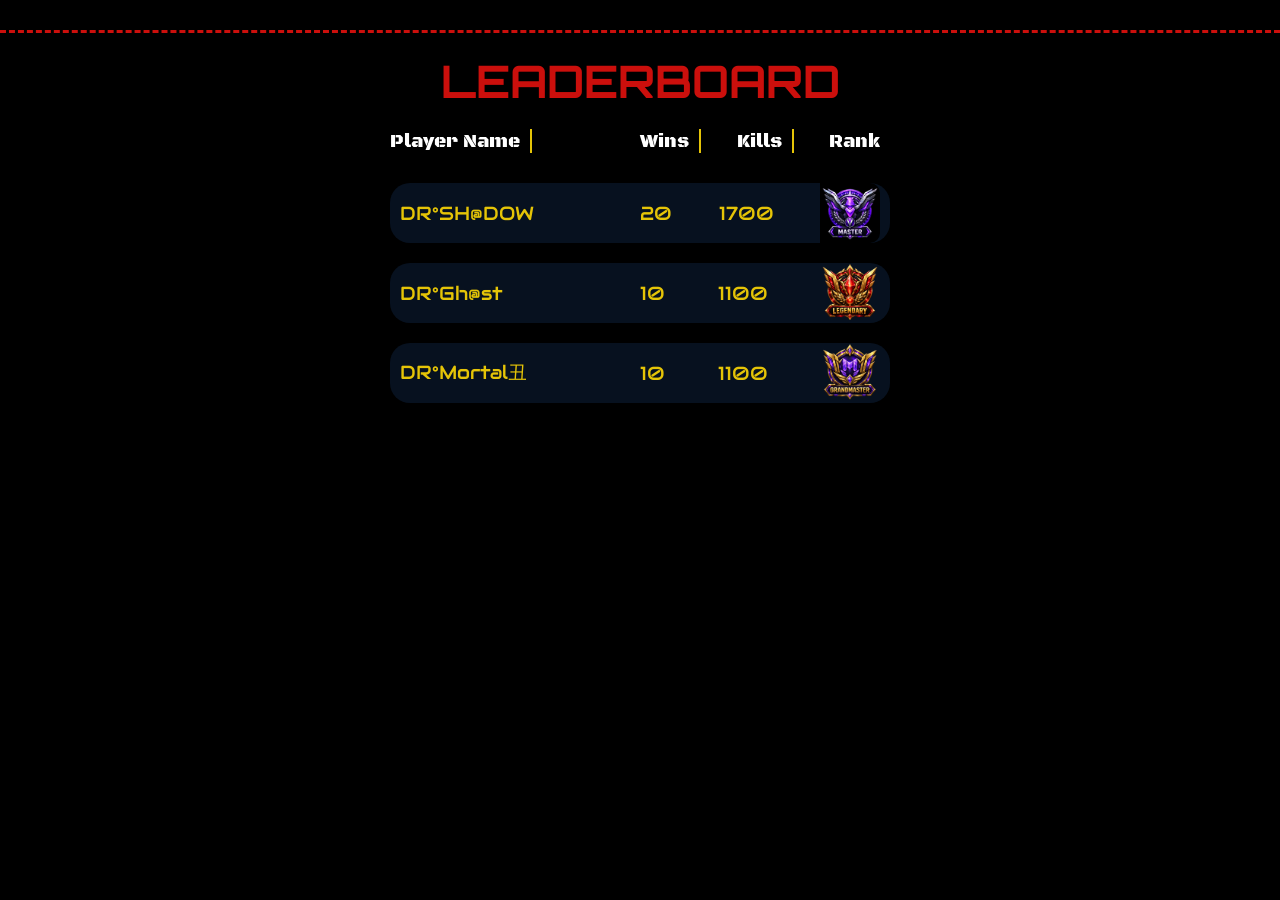
==== leaderboard.html @ 0f206b9f "Update" ====
<!DOCTYPE html>
<html lang="en">
<head>
    <meta charset="UTF-8">
    <meta name="viewport" content="width=device-width, initial-scale=1.0">
    <link rel="stylesheet" href="dark.css">
    <link rel="icon" href="favico.png" type="image/png">
    <title>leaderboard page</title>
</head>
<body>
    <header>
         <section id="leaderboard">
            <h2>LEADERBOARD</h2>
            <p></p>
            <div class="table">
                   <div class="thead">
                            <p>Player Name</p>
                        <div>
                          <p>Wins</p>
                          <p>Kills</p>
                          <p>Rank</p>
                        </div>
                   </div>
                    <div class="tbody">
                        <p>DR°SH@DOW</p>
                        <div>
                          <p>20</p>
                          <p>1700</p>
                          <img src="master.png" alt="">
                        </div>
                   </div>
                   <div class="tbody">
                        <p>DR°Gh@st</p>
                        <div>
                          <p>10</p>
                          <p>1100</p>
                          <img src="legendary.png" alt=""> 
                        </div>
                   </div>
                   <div class="tbody">
                        <p>DR°Mortal丑</p>
                        <div>
                          <p>10</p>
                          <p>1100</p>
                          <img src="grandmaster.png" alt=""> 
                        </div>
                   </div>
            </div>
        </section>
    </header>
</body>
</html>
---- dark.css ----
@import url('https://fonts.googleapis.com/css2?family=Audiowide&family=Black+Ops+One&family=Orbitron:wght@400..900&display=swap');
*{
    box-sizing: border-box;
    margin: 0;
    padding: 0;
    scroll-behavior: smooth;
}
html {

}
:root{
    --color: #000;
    --font-size-p: 0.75rem;
    --color-1: #e5c407;
    --red: #cb0f0c;
    --white: #fff;
    --color-3: #07111f;
}
body{
    background: var(--color);
    height: 100dvh;
}
/* hero section */
header{
    position: relative;
    overflow: hidden;
    height: 100dvh;
}
header > div:first-of-type{
width: 100%;
 display: flex;
 align-items: center;
 justify-content: space-between;
 flex-direction: row;
position: fixed;
top: 0;
border-radius: 0 0 10px 10px;
background: rgba(255, 255, 255, 0.12);
border: 2px solid rgba(255, 255, 255, 0.25);
backdrop-filter: blur(17px);
box-shadow: 7px 0 32px 0 rgba(255, 255, 255, 0.25);
z-index: 1000;
}
header  img{
    width: 10%;
    height: 10%;
    max-width: 60px;
    max-height: 60px;
    border-radius: 10px;
    border: 2px solid ;
    margin: 0;
}
nav{
    padding-right: 20px;
}
nav div{
    display: flex;
    width: auto;
    max-width: 400px;
    justify-content: center;
    gap: 10px;
    padding: 0 10px 0 0;
}
nav button{
    display: none;
}
nav div a {
    font-size: var(--font-size-p);
    text-decoration: none;
    color: var(--red);
    font-family: Orbitron, sans-serif;
}
nav div a:hover{
padding: 5px;
border-radius: 10px;
background: rgba(255, 255, 255, 0.12);
border: 2px solid rgba(255, 255, 255, 0.25);
backdrop-filter: blur(17px);
box-shadow: 7px 0 32px 0 rgba(255, 255, 255, 0.25);
} 
nav div a:last-of-type {
    display: none;
}
/* hero body*/
header .content{
    margin-top: calc(15vh + 20px);
}
header .content *{
    display: block;
}
header .content img{
    width: 50vw;
    max-width: 500px;
    height: 60vh;
    max-height: 550px;
    border-radius: 0 10px 0 10px;
    border: none;
    margin-right: 0;
    position: absolute;
    right: 10%;
    z-index: -1;
    
}
header .content h1{
    font-family: Black Ops One, sans-serif;
    color: var(--red);
    font-size: clamp(4rem, 6vw, 7rem);
}
header .content p:first-of-type{
font-family: Audiowide, sans-serif;
color: var(--color-1);
font-size: 10px;
}
header .content p, h1, img{
    margin-left: 5%;
 }
header .content img{
    position: absolute;
    right: 5%;
    top: calc(250px - 10vh);
 }
header .content p:last-of-type{
    font-family: Orbitron, sans-serif;
    color: var(--white);
 }
 header .content a {
    display: inline-block;
        height: auto;
        padding: 10px 20px;
        text-align: center;
        font-size: 10px;
        color: var(--white);
        border-radius: 10px;
        background: #4b068c;
    text-decoration: none;
    color: var(--red);
    font-family: Orbitron, sans-serif;
    margin-left: 10vw;
    margin-top: calc(200px - 10vh);
 }
 header .content a:hover {
border-radius: 10px;
background: rgba(255, 255, 255, 0.12);
border: 2px solid rgba(255, 255, 255, 0.25);
backdrop-filter: blur(17px);
box-shadow: 7px 0 32px 0 rgba(255, 255, 255, 0.25);
 }
 /* main content activities section*/
 main #activities {
    background-color: var(--color-3);
    padding-bottom: 20px;
 }
 #activities {
    padding: 20px 0 20px 10px;
 }
 #activities > h2 {
    font-size: 1.7rem;
    font-family: Orbitron, sans-serif;
    text-align: left;
    margin-bottom: 50px;
    border-bottom: 2px solid var(--color-1);
    color: var(--red);
 }
 #activities > div  {
     display: flex;
     flex-flow: row wrap;
     gap: 20px;
     align-items: center;
     justify-content: center;
     height: auto;
 }
 .activity{
    width: 70vw;
    max-width: 450px;
    height: 80px;
    padding: 10px 10px 20px;
    overflow: hidden;
    border-radius: 10px;
    color: var(--white);
    transition: all 1.5s linear
 }
 .activity:hover {
    height: auto;
    box-shadow: 0 5px 5px var(--color-1);
    transition: all 2s linear
 }
 .activity div h3{
  font-family: Orbitron, sans-serif;
 }
 .activity p{
    margin-top: 20px;
    font-family: Audiowide, sans-serif;
 }
 .activity div{
    display: flex;
    align-items: center;
    justify-content: space-between;
 }
 .activity:nth-child(1){
   background-image: url(background5.png);
   background-size: cover;
   background-position: center;
   background-repeat: no-repeat;
 }.activity:nth-child(2){
   background-image: url(background2.png);
   background-size: cover;
   background-position: center;
   background-repeat: no-repeat;
 }
 .activity:nth-child(3){
   background-image: url(background3.png);
   background-size: cover;
   background-position: center;
   background-repeat: no-repeat;
 }
 .activity:nth-child(4){
   background-image: url(background4.png);
   background-size: cover;
   background-position: center;
   background-repeat: no-repeat;
 }
 .activity img{
    width: 60px;
    height: 60px;
    border-radius: 50%;
    margin: 0;
 }
 /* leaderboard section */
 #leaderboard{
    background-color: var(--color);
    padding: 30px 0 0;
 }
 #leaderboard > h2 {
    font-size: clamp(2.2rem, 3.5vw, 3.5rem);
    text-align: center;
    font-weight: bold;
    padding-top: 20px;
    color: var(--red);
    font-family: Orbitron, sans-serif;
    border-top: 3px dashed var(--red);
 }
 #leaderboard > p {
    font-family: Audiowide, sans-serif;
    text-align: center;
    font-weight: 600;
    color: var(--re, rgb(102, 76, 196));
    font-size: clamp(1.1rem, 1.5vw, 1.7rem);
    margin-bottom: 20px;
 }
 .table {
    display: flex;
    flex-direction: column;
 }
 .table > div{
    width: 90vw;
    max-width: 500px;
    display: flex;
    justify-content: space-between;
    gap: 40px;
 }
 .table > div:first-of-type {
    padding: 0;
    margin: 0 auto 20px;
 }
 .table a {
    align-self: flex-end;
    margin: 10px 40px 10px 10px;
    text-decoration: none;
    font-family: Black Ops One, sans-serif;
    color: var(--white);
    font-size: clamp(1.1rem, 2vw, 1.5rem);
    border-bottom: 2px solid;
 }
 .table a:hover {
    background: linear-gradient(135deg, var(--red), var(--color-1));
    background-clip: text;
    -webkit-text-fill-color: transparent;
    -webkit-background-clip: text;
    border-radius: 10px;
    text-decoration: underline;
    padding: 10px 5px;
    border-bottom: none;
    box-shadow: 0 0 6px 1px var(--white);
 }
 .thead p{
    padding-right: 10px;
    color: var(--white);
    font-size: clamp(1.2rem, 1.5vw, 2rem);
    font-family: Black Ops One, sans-serif;
    border-right: 2px solid var(--color-1);
 }
 .thead div p:last-of-type{
    border: none;
 }
 .thead > div {
    width: 50%;
    display: flex;
    justify-content: space-between;
    gap: 15px
 }
 .tbody p{
    font-size: clamp(1.2rem, 1.5vw, 2rem);
 }
 .tbody > div img {
    width: 70px;
    height: 70px;
    border-radius: 0 10px 10px 0;
    border: none;
 }
 .tbody {
    display: flex;
    align-items: center;
    font-family: Audiowide, sans-serif;
    color: var(--color-1);
    background: #07111f;
    margin: 10px auto;
    padding: 0 10px;
    border-radius: 20px;
 }
 .tbody div {
    height: 100%;
    align-items: center;
    width: 50%;
    display: flex;
    gap: 10px;
    justify-content: space-between;
 }
 /* main rules section */
 #rules {
    background-color: var(--color-3);
       color: var(--white);
       padding-top: 20px;
       padding-bottom: 20px;
 }
 #rules > h2 {
    margin: 0 10px 20px;
    font-family: Black Ops One, sans-serif;
    font-size: clamp(1.5rem, 3vw, 3rem);
 }
 #rules > h2::before{
    content: "🔥";
 }
 #rules > h2::after {
    content: "🔥";
 }
 #rules ul {
    width: 80vw;
    max-width: 700px;
    margin: auto;
    display: grid;
    grid-template-columns: 1fr 1fr;
    column-gap: 20px;
 }
 #rules ul li {
    list-style-type: square;
    font-weight: 100;
     color: var(--color-1);
    font-family: Orbitron, sans-serif;
 }
 #rules h3 {
    margin: 5vh 0 10px 5vw;
    font-family: Black Ops One, sans-serif;
 }
 #rules h4 {
    text-align: center;
    font-size: 1.2rem;
    margin: 30px;
 }
 #rules p {
    text-align: center;
 }
#rules h4:first-of-type::before {
 content: "⚠️";
}
#rules h4:nth-of-type(2)::before{
    content: "❌";
}
 /* mobile version */
 @media screen and (max-width: 450px){
     /* menu effects*/
     body {
        background: var(--color);
     }
    nav {
        position: relative;
        padding: 0;
    }
    nav button {
        margin-right: 15px;
        display: block;
        font-size: var(--font-size-p);
        font-family: Orbitron, sans-serif;
        border-radius: 10px;
        border: none;
        padding: 7px 10px;
        color: var(--white);
        background: var(--color);
        box-shadow: 0 0 12px 5px #333;
    }
    nav div{
        width: 0;
        transform: scale(0) translate(0, 0);
        height: 0;
        background: black;
        flex-direction: column;
        align-items: center;
        position: absolute;
        top: 100%;
        right: 0;
        padding: 30px 0 20px;
        border-radius: 10px 0 10px 10px;
        overflow: hidden;
        transition: all 0.3s ease;
    }
    nav div a {
        margin: 10px auto;
    }
    nav:hover div{
        transform: scale(1) translate(0, 0);
        height: auto;
        width: 60vw;
         transition: all 0.3 ease;
         z-index: 99;
         margin: 0;
    }
    nav div a:last-of-type{
        display: block;
        width: 70%;
        height: auto;
        padding: 10px 10px;
        text-align: center;
        font-size: calc(var(--font-size-p) + 10px);
        margin: auto;
        color: var(--white);
        border-radius: 10px;
        background: #4b068c;
    }
    /* content */ 
    header .content{
        margin-top: calc(15vh + 20px);
        position: relative;
        height: calc(100dvh - 100px);
        min-height: 0;
    }
    header .content a{
        display: none;
    }
    header .content p, h1 {
        text-align: center;
    }
    header h1{font-family: Black Ops One, sans-serif;
        font-size: 3.5rem;
        color: var(--red);
    }
    header .content p:last-of-type {
        text-align: center;
        margin-top: 15px;
    }
    header .content img {
        width: 60vw;
        height: 50vh;
        max-width: 300px;
        max-height: 350px;
        position: absolute;
        left: 50%;
        top: 30vh;
        transform: translateX(-50%);
        margin-top: 0;
    }
    /* main activities */ 
    #activities > h2 {
        text-align: center;
        border: none;
    }
    .activity p{
        font-size: 1.2rem;
    }
    /*main leaderboard */
    .table a {
        text-align: center;
    }
}
/* tablet version */
@media screen and (min-width: 500px) and (max-width: 1000px){
    body {
        background-color: var(--color);
    }
 /* content*/
 header .content p, h1, img{
    margin-left: 5%;
 }
 header .content p:first-of-type {
    font-size: 1.5rem;
 }
 header .content h1{
    font-size: 5rem;
 }
 header .content img{
    right: 5%;
    top: 250px;
 }
 header .content a {
    display: inline-block;
        height: auto;
        padding: 10px 20px;
        text-align: center;
        font-size: 1.5rem;
        color: var(--white);
        border-radius: 10px;
        background: #4b068c;
    text-decoration: none;
    color: var(--red);
    font-family: Orbitron, sans-serif;
    margin-left: 10vw;
    margin-top: calc(300px - 10vh);
 }
 header .content a:hover {
border-radius: 10px;
background: rgba(255, 255, 255, 0.12);
border: 2px solid rgba(255, 255, 255, 0.25);
backdrop-filter: blur(17px);
box-shadow: 7px 0 32px 0 rgba(255, 255, 255, 0.25);
 }
}
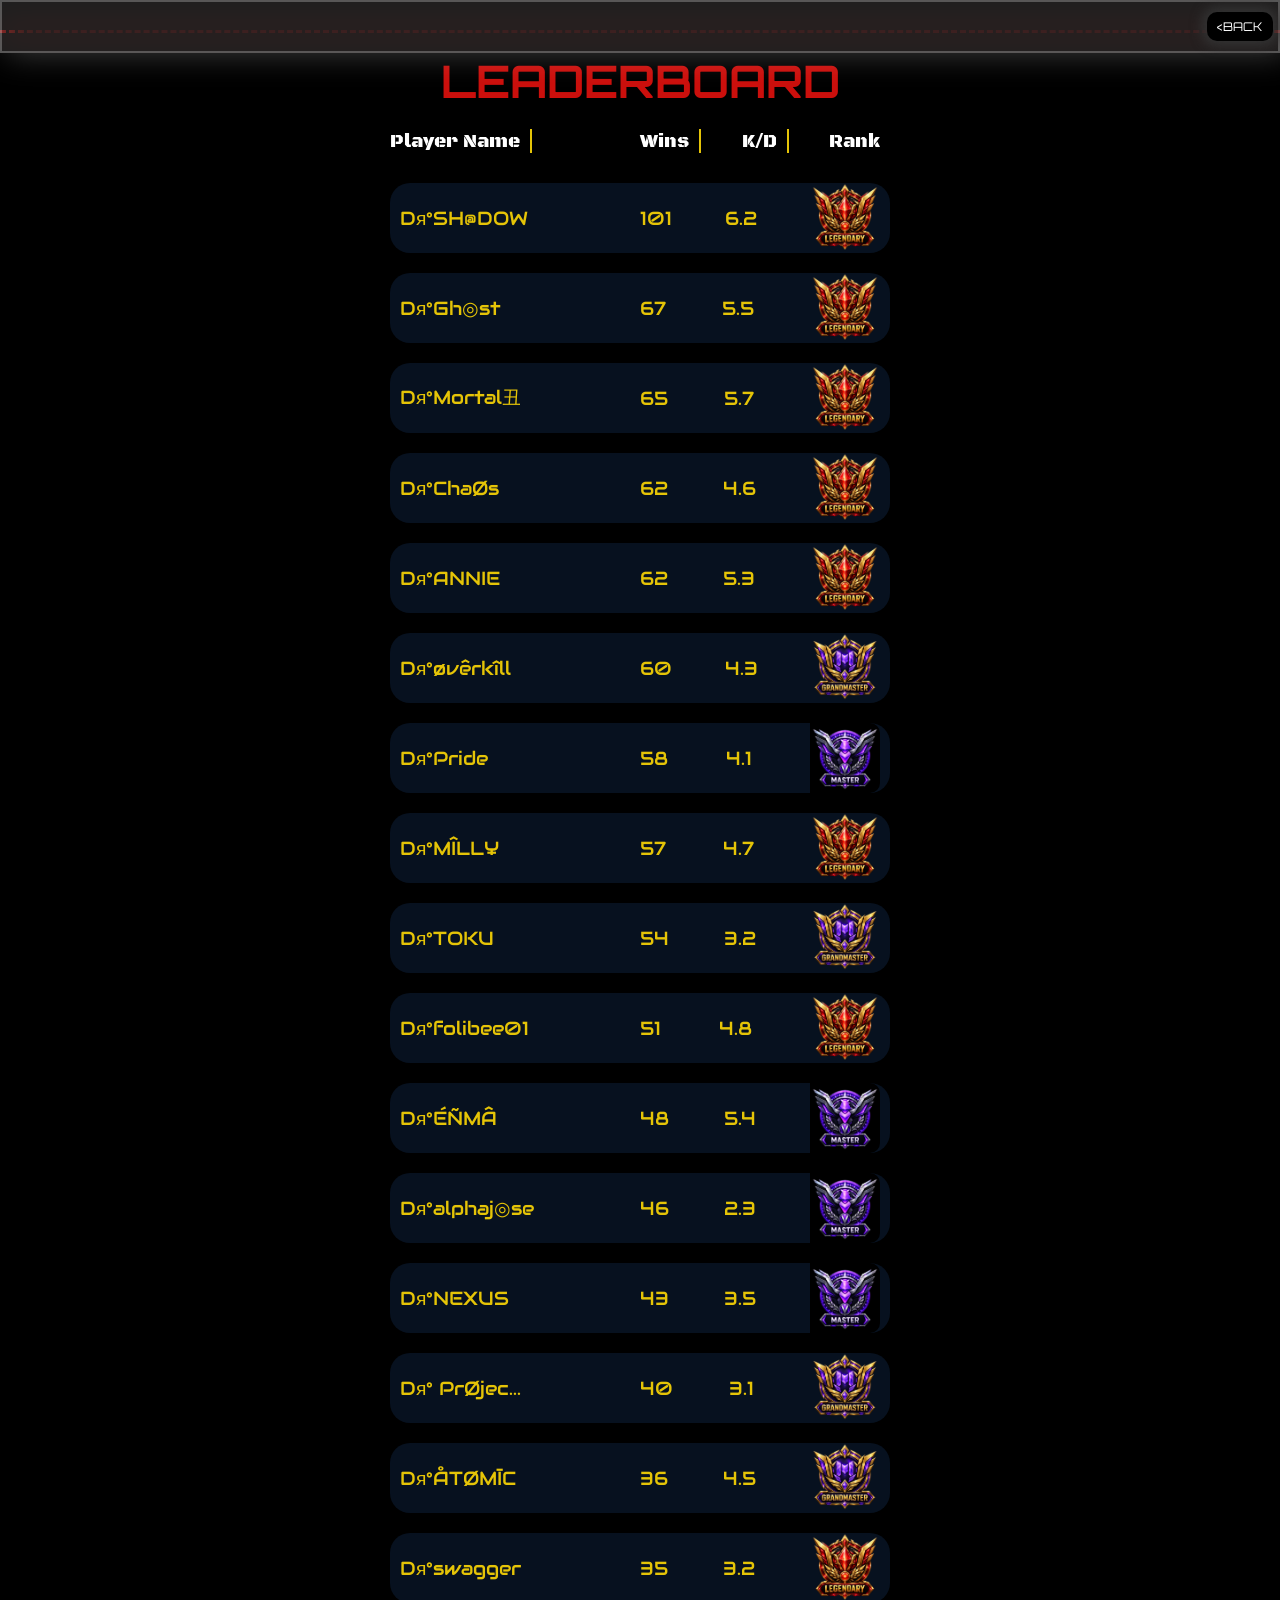
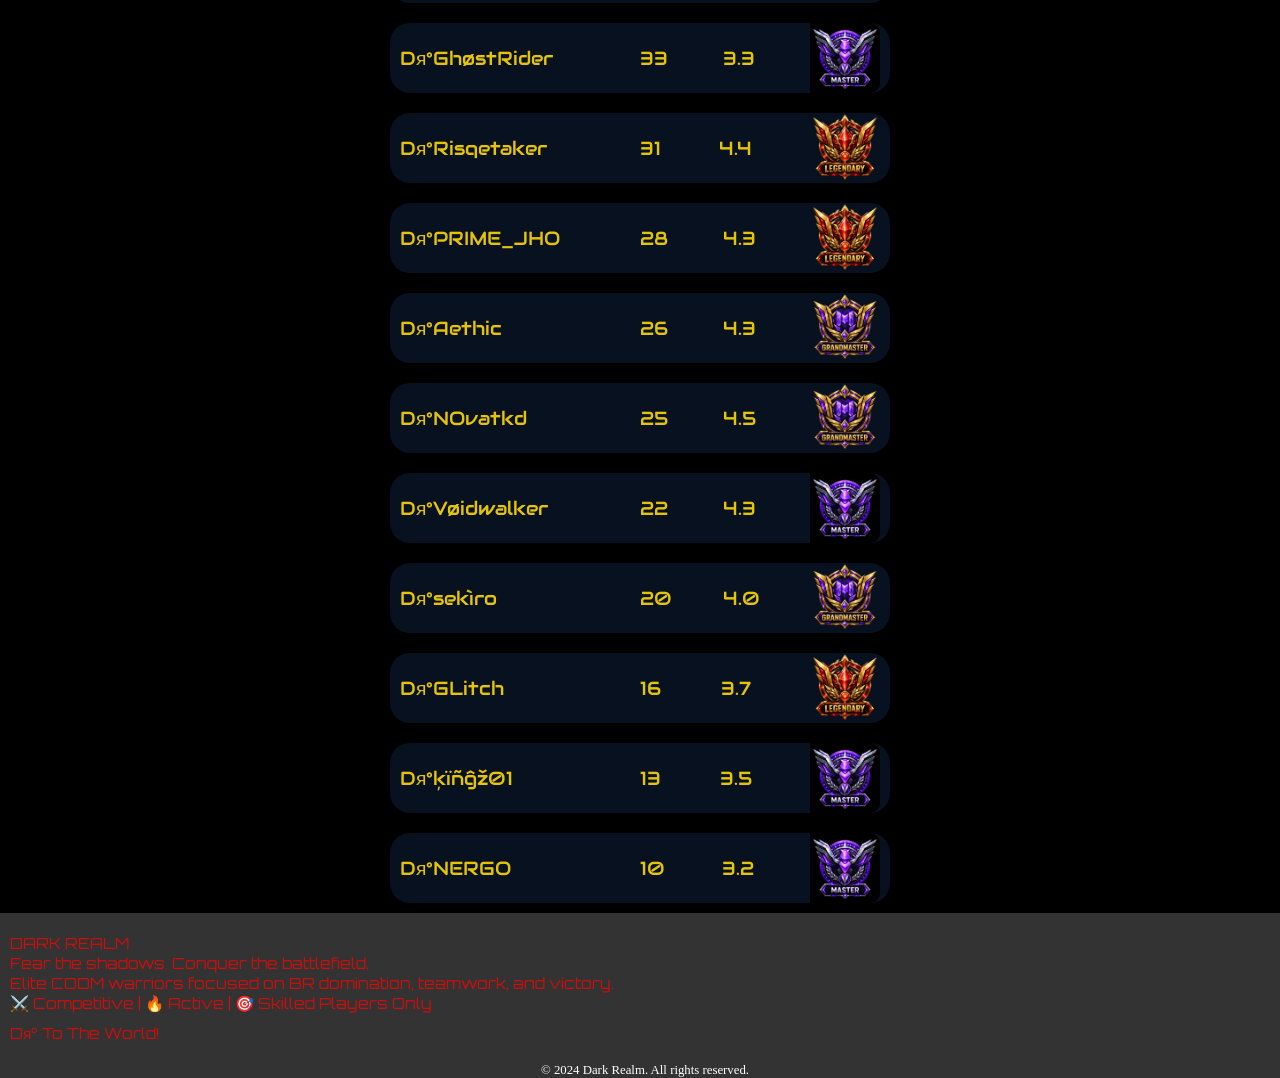
==== commit 760b8924: "update" ====
--- a/leaderboard.html
+++ b/leaderboard.html
@@ -3,12 +3,15 @@
 <head>
     <meta charset="UTF-8">
     <meta name="viewport" content="width=device-width, initial-scale=1.0">
-    <link rel="stylesheet" href="dark.css">
+    <link rel="stylesheet" href="dark2.css">
     <link rel="icon" href="favico.png" type="image/png">
     <title>leaderboard page</title>
 </head>
 <body>
     <header>
+         <nav>
+           <a href="index.html">&lt;BACK</a>
+         </nav>
          <section id="leaderboard">
             <h2>LEADERBOARD</h2>
             <p></p>
@@ -17,36 +20,231 @@
                             <p>Player Name</p>
                         <div>
                           <p>Wins</p>
-                          <p>Kills</p>
+                          <p>K/D</p>
                           <p>Rank</p>
                         </div>
                    </div>
                     <div class="tbody">
-                        <p>DR°SH@DOW</p>
-                        <div>
-                          <p>20</p>
-                          <p>1700</p>
-                          <img src="master.png" alt="">
-                        </div>
-                   </div>
-                   <div class="tbody">
-                        <p>DR°Gh@st</p>
-                        <div>
-                          <p>10</p>
-                          <p>1100</p>
+                        <p>Dя°SH@DOW</p>
+                        <div>
+                          <p>101</p>
+                          <p>6.2</p>
+                          <img src="legendary.png" alt="">
+                        </div>
+                   </div>
+                   <div class="tbody">
+                        <p>Dя°Gh◎st</p>
+                        <div>
+                          <p>67</p>
+                          <p>5.5</p>
                           <img src="legendary.png" alt=""> 
                         </div>
                    </div>
                    <div class="tbody">
-                        <p>DR°Mortal丑</p>
-                        <div>
-                          <p>10</p>
-                          <p>1100</p>
-                          <img src="grandmaster.png" alt=""> 
-                        </div>
-                   </div>
+                        <p>Dя°Mortal丑</p>
+                        <div>
+                          <p>65</p>
+                          <p>5.7</p>
+                          <img src="legendary.png" alt=""> 
+                        </div>
+                   </div>
+                   <!--new start-->
+                   <div class="tbody">
+                            <p>Dя°ChaØs</p>
+                            <div>
+                              <p>62</p>
+                              <p>4.6</p>
+                              <img src="legendary.png" alt=""> 
+                            </div>
+                    </div>    
+                   <div class="tbody">
+                        <p>Dя°ANNIE</p>
+                        <div>
+                          <p>62</p>
+                          <p>5.3</p>
+                          <img src="legendary.png" alt=""> 
+                        </div>
+                   </div>
+                    <div class="tbody">
+                          <p>Dя°øvêrkîll</p>
+                          <div>
+                            <p>60</p>
+                            <p>4.3</p>
+                            <img src="grandmaster.png" alt=""> 
+                          </div>
+                    </div>
+                    <div class="tbody">
+                            <p>Dя°Pride</p>
+                            <div>
+                              <p>58</p>
+                              <p>4.1</p>
+                              <img src="master.png" alt=""> 
+                            </div>
+                    </div>
+                    <div class="tbody">
+                            <p>Dя°MÎLL¥</p>
+                            <div>
+                              <p>57</p>
+                              <p>4.7</p>
+                              <img src="legendary.png" alt=""> 
+                            </div>
+                    </div> 
+                    <div class="tbody">
+                            <p>Dя°TOKU</p>
+                            <div>
+                              <p>54</p>
+                              <p>3.2</p>
+                              <img src="grandmaster.png" alt=""> 
+                            </div>
+                    </div>
+                    <div class="tbody">
+                            <p>Dя°folibee01</p>
+                            <div>
+                              <p>51</p>
+                              <p>4.8</p>
+                              <img src="legendary.png" alt=""> 
+                            </div>
+                    </div>
+                    <div class="tbody">
+                            <p>Dя°ÉÑMÂ</p>
+                            <div>
+                              <p>48</p>
+                              <p>5.4</p>
+                              <img src="master.png" alt=""> 
+                            </div>
+                    </div> 
+                    <div class="tbody">
+                            <p>Dя°alphaj◎se</p>
+                            <div>
+                              <p>46</p>
+                              <p>2.3</p>
+                              <img src="master.png" alt=""> 
+                            </div>
+                    </div>
+                    <div class="tbody">
+                            <p>Dя°NEXUS</p>
+                            <div>
+                              <p>43</p>
+                              <p>3.5</p>
+                              <img src="master.png" alt=""> 
+                            </div>
+                    </div>
+                    <div class="tbody">
+                            <p>Dя° PrØjec...</p>
+                            <div>
+                              <p>40</p>
+                              <p>3.1</p>
+                              <img src="grandmaster.png" alt=""> 
+                            </div>
+                    </div>
+                    <div class="tbody">
+                            <p>Dя°ÅTØMĪC</p>
+                            <div>
+                              <p>36</p>
+                              <p>4.5</p>
+                              <img src="grandmaster.png" alt=""> 
+                            </div>
+                    </div>
+                    <div class="tbody">
+                            <p>Dя°swagger</p>
+                            <div>
+                              <p>35</p>
+                              <p>3.2</p>
+                              <img src="legendary.png" alt=""> 
+                            </div>
+                    </div>
+                    <div class="tbody">
+                            <p>Dя°GhøstRider</p>
+                            <div>
+                              <p>33</p>
+                              <p>3.3</p>
+                              <img src="master.png" alt=""> 
+                            </div>
+                    </div>
+                    <div class="tbody">
+                            <p>Dя°Risqetaker</p>
+                            <div>
+                              <p>31</p>
+                              <p>4.4</p>
+                              <img src="legendary.png" alt=""> 
+                            </div>
+                    </div>
+                    <div class="tbody">
+                            <p>Dя°PRIME_JHO</p>
+                            <div>
+                              <p>28</p>
+                              <p>4.3</p>
+                              <img src="legendary.png" alt=""> 
+                            </div>
+                    </div>
+                    <div class="tbody">
+                            <p>Dя°Aethic</p>
+                            <div>
+                              <p>26</p>
+                              <p>4.3</p>
+                              <img src="grandmaster.png" alt=""> 
+                            </div>
+                    </div>
+                    <div class="tbody">
+                            <p>Dя°NOvatkd</p>
+                            <div>
+                              <p>25</p>
+                              <p>4.5</p>
+                              <img src="grandmaster.png" alt=""> 
+                            </div>
+                    </div>
+                     <div class="tbody">
+                            <p>Dя°Vøidwalker</p>
+                            <div>
+                              <p>22</p>
+                              <p>4.3</p>
+                              <img src="master.png" alt=""> 
+                            </div>
+                    </div>   
+                    <div class="tbody">
+                            <p>Dя°sekìro</p>
+                            <div>
+                              <p>20</p>
+                              <p>4.0</p>
+                              <img src="grandmaster.png" alt=""> 
+                            </div>
+                    </div>   
+                    <div class="tbody">
+                            <p>Dя°GLitch</p>
+                            <div>
+                              <p>16</p>
+                              <p>3.7</p>
+                              <img src="legendary.png" alt=""> 
+                            </div>
+                    </div>   
+                    <div class="tbody">
+                            <p>Dя°ķïñĝž01</p>
+                            <div>
+                              <p>13</p>
+                              <p>3.5</p>
+                              <img src="master.png" alt=""> 
+                            </div>
+                    </div>  
+                    <div class="tbody">
+                            <p>Dя°NERGO</p>
+                            <div>
+                              <p>10</p>
+                              <p>3.2</p>
+                              <img src="master.png" alt=""> 
+                            </div>
+                    </div>    
             </div>
         </section>
     </header>
+     <footer>
+        <div>
+            <p>DARK REALM <br>
+               Fear the shadows. Conquer the battlefield.<br>
+               Elite CODM warriors focused on BR domination, teamwork, and victory.<br>
+               ⚔️ Competitive | 🔥 Active | 🎯 Skilled Players Only</p>
+            <p>Dя° To The World!</p>
+        </div>
+        <p>© 2024 Dark Realm. All rights reserved.</p>
+    </footer>
 </body>
 </html>
--- a/dark2.css
+++ b/dark2.css
@@ -0,0 +1,167 @@
+@import url('https://fonts.googleapis.com/css2?family=Audiowide&family=Black+Ops+One&family=Orbitron:wght@400..900&display=swap');
+* {
+   box-sizing: border-box;
+   margin: 0;
+   padding: 0;
+}
+:root{
+    --color: #000;
+    --font-size-p: 0.75rem;
+    --color-1: #e5c407;
+    --red: #cb0f0c;
+    --white: #fff;
+    --color-3: #07111f;
+}
+body {
+   background-color: var(--color);
+}
+header nav {
+   width: 100%;
+ display: flex;
+ padding: 10px 5px;
+ align-items: center;
+ flex-direction: row;
+ justify-content: flex-end;
+position: fixed;
+top: 0;
+background: rgba(255, 255, 255, 0.12);
+border: 2px solid rgba(255, 255, 255, 0.25);
+backdrop-filter: blur(17px);
+box-shadow: 7px 0 32px 0 rgba(255, 255, 255, 0.25);
+z-index: 1000;
+}
+nav a {
+ text-decoration: none;
+        display: block;
+        font-size: var(--font-size-p);
+        font-family: Orbitron, sans-serif;
+        border-radius: 10px;
+        border: none;
+        padding: 7px 10px;
+        color: var(--white);
+        background: var(--color);
+        box-shadow: 0 0 12px 5px #333;
+}
+#leaderboard{
+    background-color: var(--color);
+    padding: 30px 0 0;
+ }
+ #leaderboard > h2 {
+    font-size: clamp(2.2rem, 3.5vw, 3.5rem);
+    text-align: center;
+    font-weight: bold;
+    padding-top: 20px;
+    color: var(--red);
+    font-family: Orbitron, sans-serif;
+    border-top: 3px dashed var(--red);
+ }
+ #leaderboard > p {
+    font-family: Audiowide, sans-serif;
+    text-align: center;
+    font-weight: 600;
+    color: var(--re, rgb(102, 76, 196));
+    font-size: clamp(1.1rem, 1.5vw, 1.7rem);
+    margin-bottom: 20px;
+ }
+ .table {
+    display: flex;
+    flex-direction: column;
+ }
+ .table > div{
+    width: 90vw;
+    max-width: 500px;
+    display: flex;
+    justify-content: space-between;
+    gap: 40px;
+ }
+ .table > div:first-of-type {
+    padding: 0;
+    margin: 0 auto 20px;
+ }
+ .table a {
+    align-self: flex-end;
+    margin: 10px 40px 10px 10px;
+    text-decoration: none;
+    font-family: Black Ops One, sans-serif;
+    color: var(--white);
+    font-size: clamp(1.1rem, 2vw, 1.5rem);
+    border-bottom: 2px solid;
+ }
+ .table a:hover {
+    background: linear-gradient(135deg, var(--red), var(--color-1));
+    background-clip: text;
+    -webkit-text-fill-color: transparent;
+    -webkit-background-clip: text;
+    border-radius: 10px;
+    text-decoration: underline;
+    padding: 10px 5px;
+    border-bottom: none;
+    box-shadow: 0 0 6px 1px var(--white);
+ }
+ .thead p{
+    padding-right: 10px;
+    color: var(--white);
+    font-size: clamp(1.2rem, 1.5vw, 2rem);
+    font-family: Black Ops One, sans-serif;
+    border-right: 2px solid var(--color-1);
+ }
+ .thead div p:last-of-type{
+    border: none;
+ }
+ .thead > div {
+    width: 50%;
+    display: flex;
+    justify-content: space-between;
+    gap: 15px
+ }
+ .tbody p{
+    font-size: clamp(1.2rem, 1.5vw, 2rem);
+ }
+ .tbody > div img {
+    width: 70px;
+    height: 70px;
+    border-radius: 0 10px 10px 0;
+    border: none;
+ }
+ .tbody {
+    display: flex;
+    align-items: center;
+    font-family: Audiowide, sans-serif;
+    color: var(--color-1);
+    background: #07111f;
+    margin: 10px auto;
+    padding: 0 10px;
+    border-radius: 20px;
+ }
+ .tbody div {
+    height: 100%;
+    align-items: center;
+    width: 50%;
+    display: flex;
+    gap: 10px;
+    justify-content: space-between;
+ }
+ /* Footer Styles */
+ footer {
+    background-color: #333;
+    color: var(--red);
+    padding: 20px 0 0;
+    display: flex;
+    flex-direction: column;
+    gap: 20px;
+    padding-left: 10px;
+}
+footer > div {
+    display: flex;
+   flex-direction: column;
+    gap: 10px;
+   }
+footer > div p {
+    font-family: Orbitron, sans-serif;
+    font-size: clamp(0.8rem, 1.2vw, 1.7rem);
+}
+footer > p {
+   color: var(--white);
+   font-size: clamp(0.8rem, 1vw, 1.2rem);
+   text-align: center;
+}
